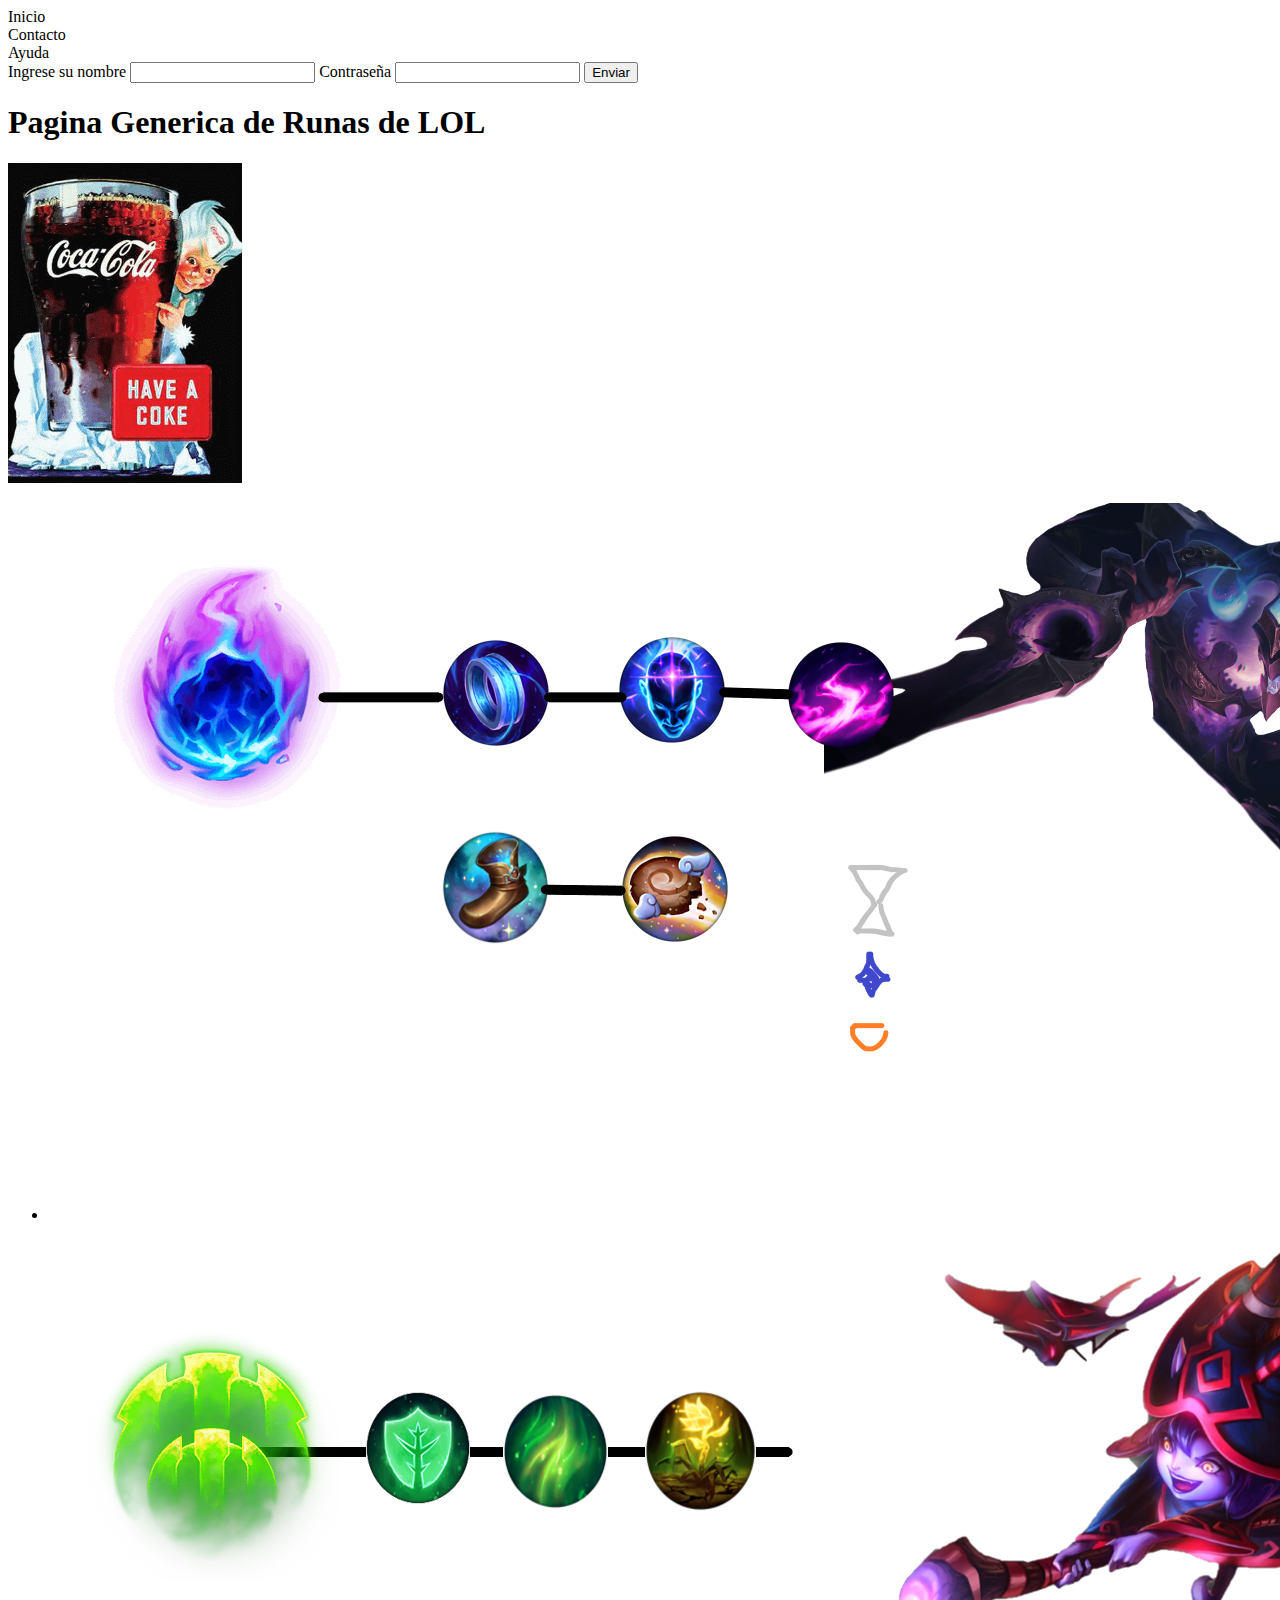
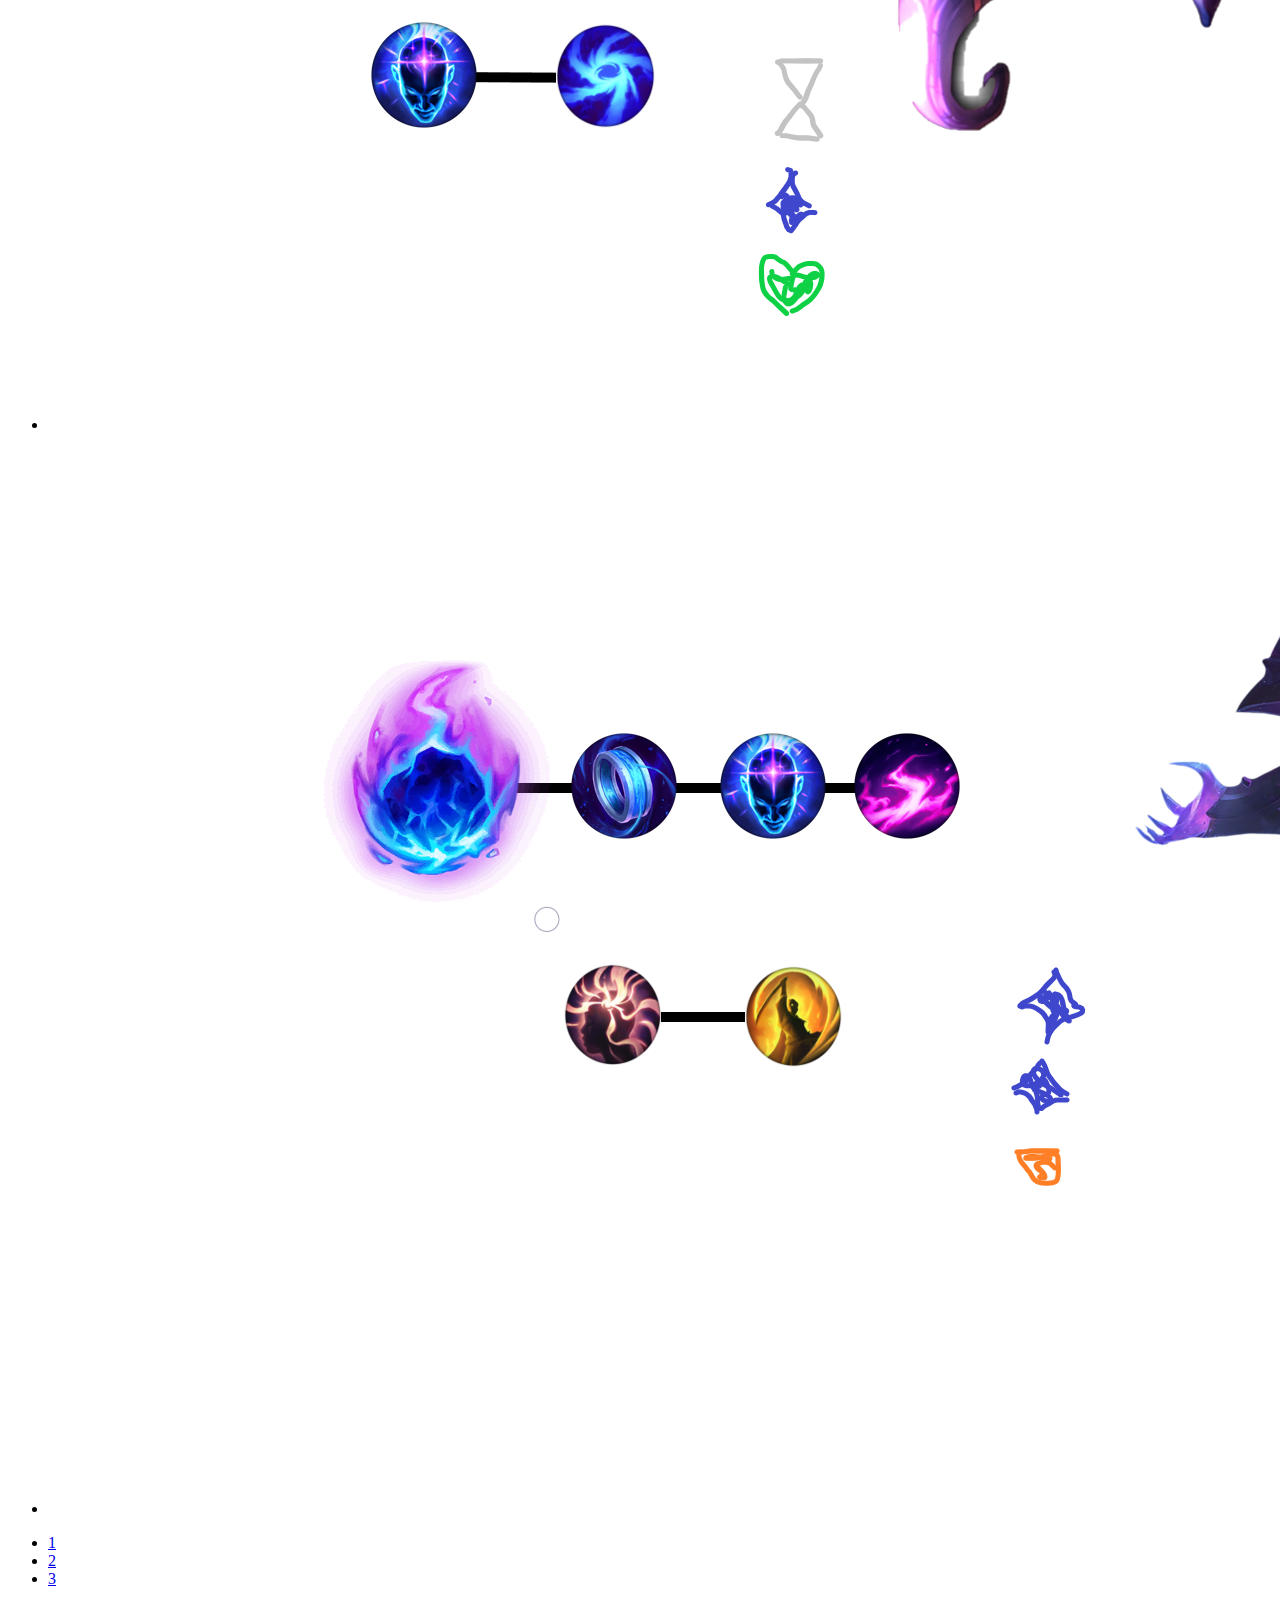
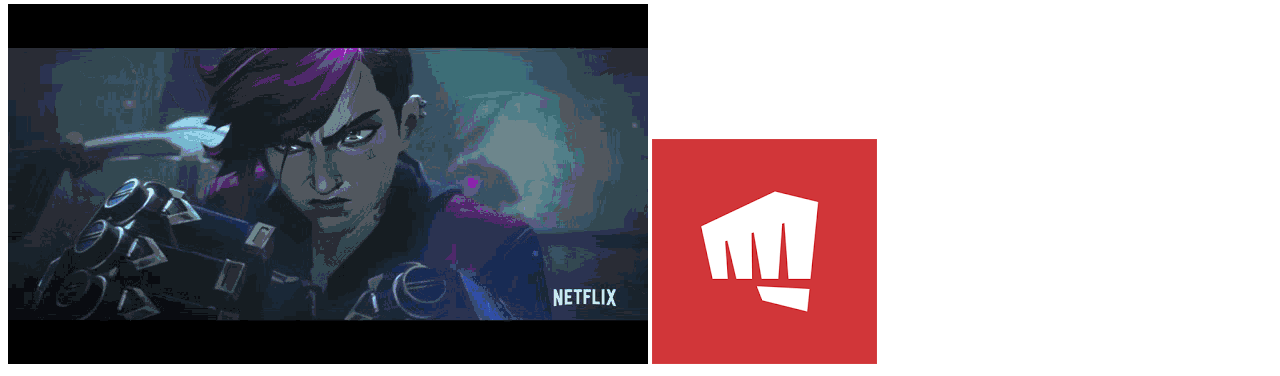
==== index.html @ 7f49e080 "Rename clase.html to index.html" ====
<!DOCTYPE html>
<html lang="en">

<head>
    <meta charset="UTF-8">
    <meta http-equiv="X-UA-Compatible" content="IE=edge">
    <meta name="viewport" content="width=device-width, initial-scale=1.0">
    <title>Pagina generica de runa de lol</title>
    <link rel="stylesheet" href="css/estilo.css">
    <meta name="description" content="en esta pagina podras ver cosas que aportan mucho">
</head>

<body>


    <header>

        <div class="boton">Inicio</div>
        <div class="boton">Contacto</div>
        <div class="boton">Ayuda</div>
        <div class="Login">
            <form>
                <label>Ingrese su nombre
                    <input type="text" name="nombre">
                </label>
                <label>Contraseña
                    <input type="password" name="contraseña">
                </label>
                <input type="submit" name="Ingresar" value="Enviar">
            </form>
        </div>

    </header>
    <h1>Pagina Generica de Runas de LOL</h1>
    <div class="global-container">
            <img src="./img/FM3f.gif">
        
        <div class="container">

            <ul class="slider">
                <li id="slide1">
                <img src="./img/shaco.png"/>
                </li>
                <li id="slide2">
                <img src="./img/lulu.png"/>
                </li>
                <li id="slide3">
                <img src="./img/xerath.png"/>
                </li>
            </ul>

            <ul class="menu">
                <li>
                    <a href="#slide1">1</a>
                </li>
                <li>
                    <a href="#slide2">2</a>
                </li>
                <li>
                    <a href="#slide3">3</a>
                </li>
            </ul>
        </div>
    </div>
    
    <footer>
        <img src="./img/league-of-legends-vi.gif"/>
        <a href="https://www.riotgames.com/es"><img src="./img/riot.png"/></a>
    </footer>
</body>

</html>
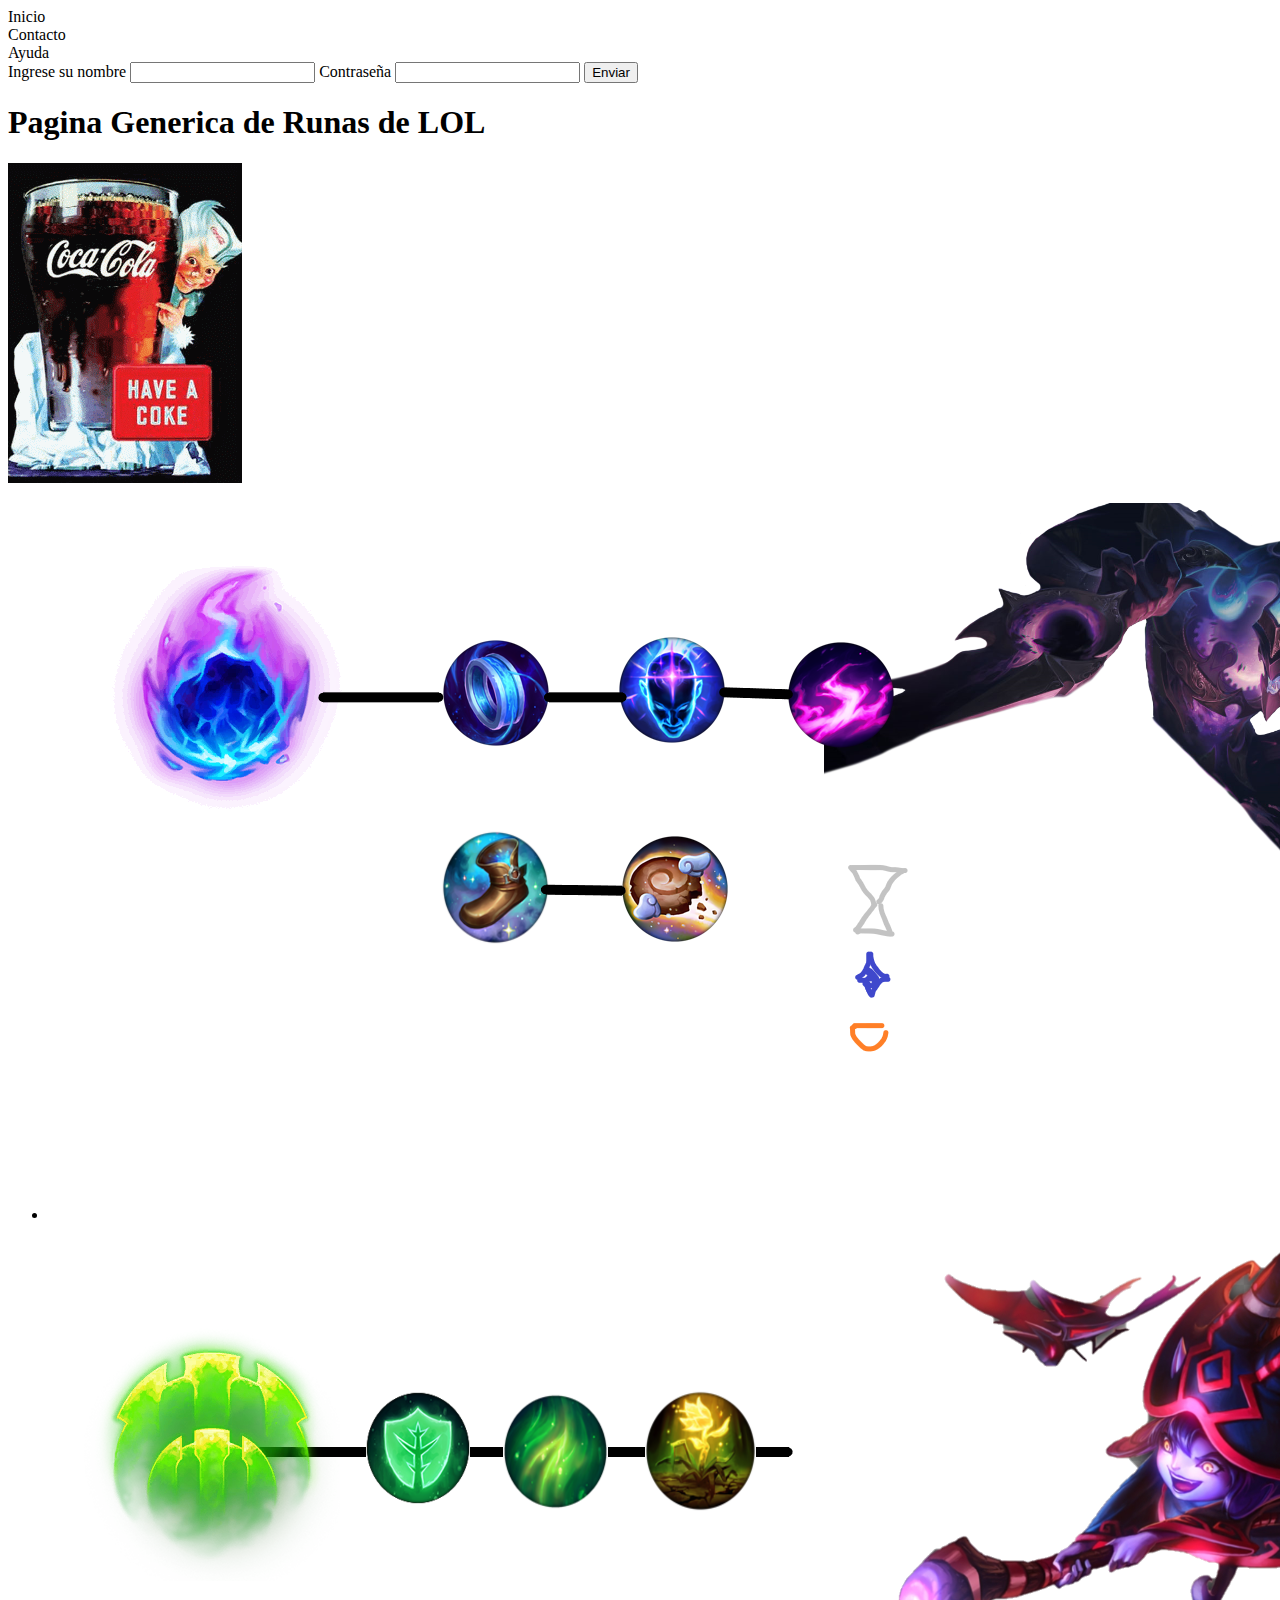
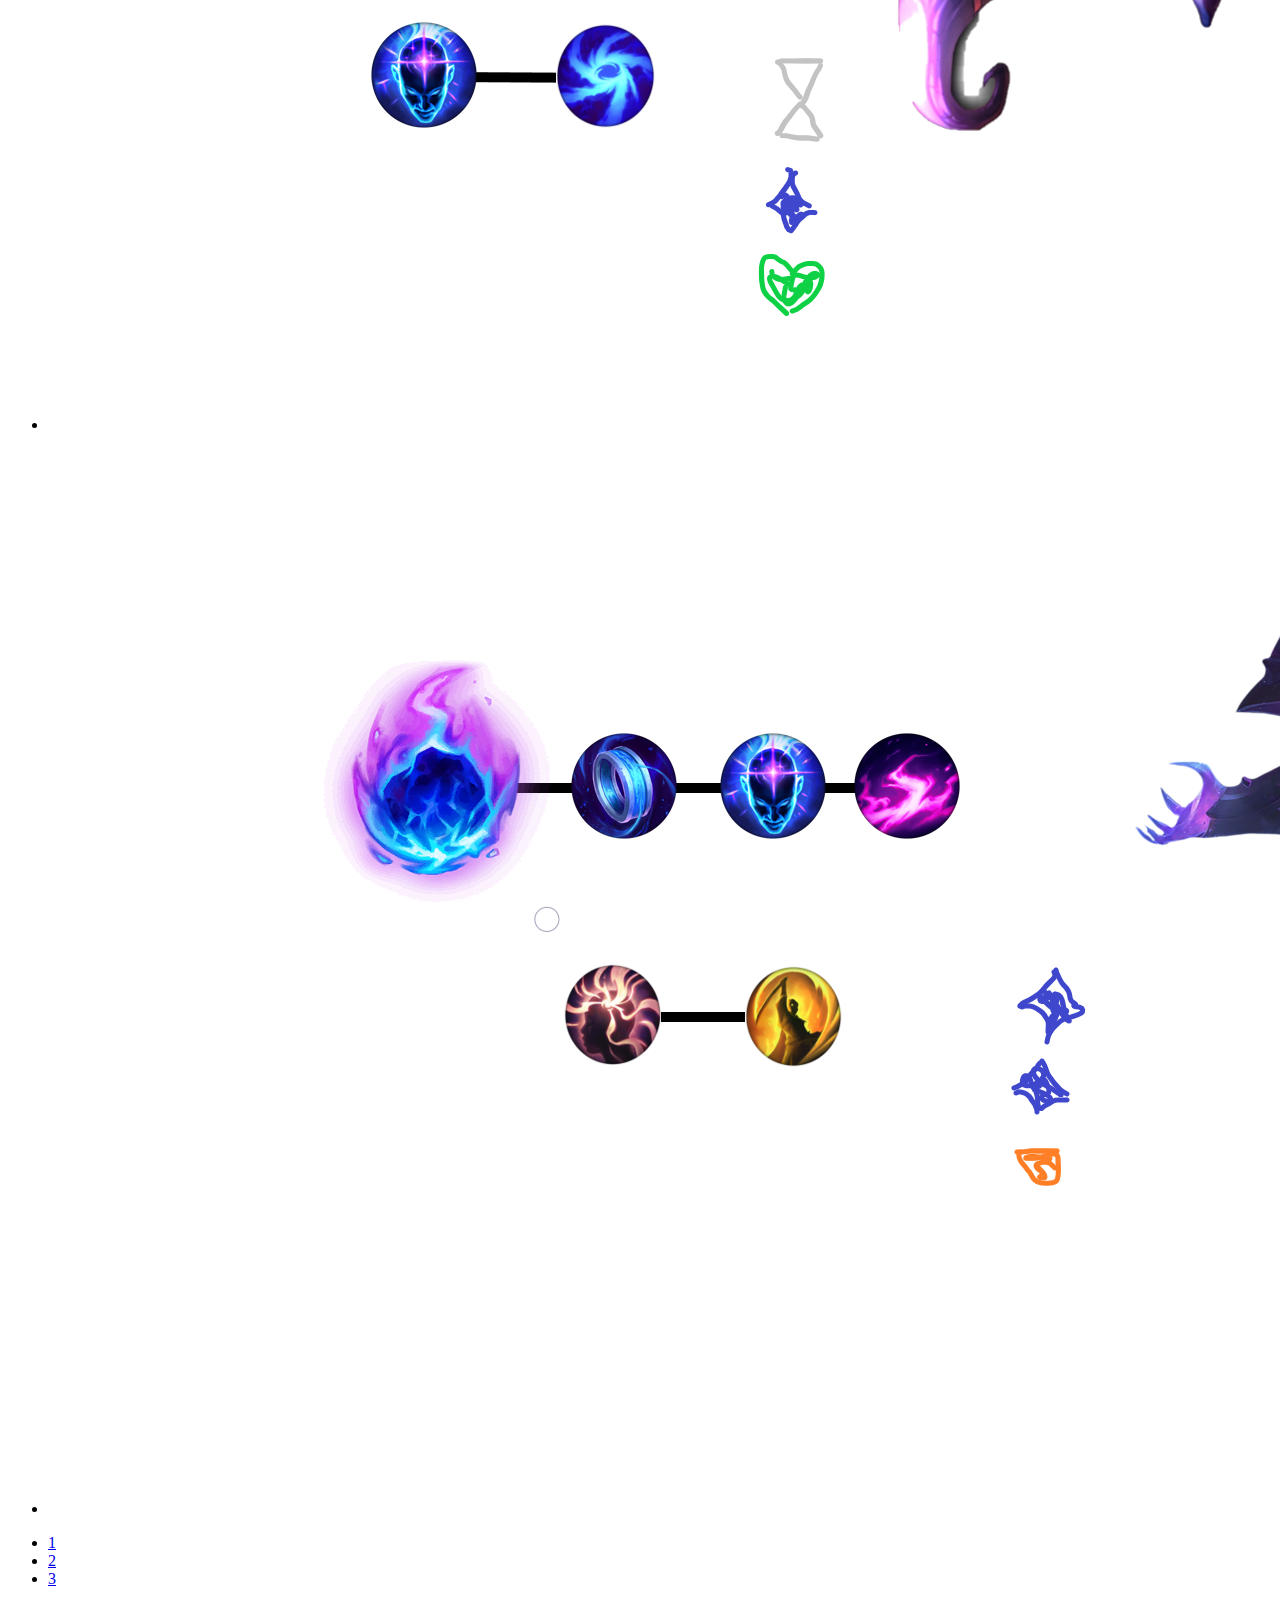
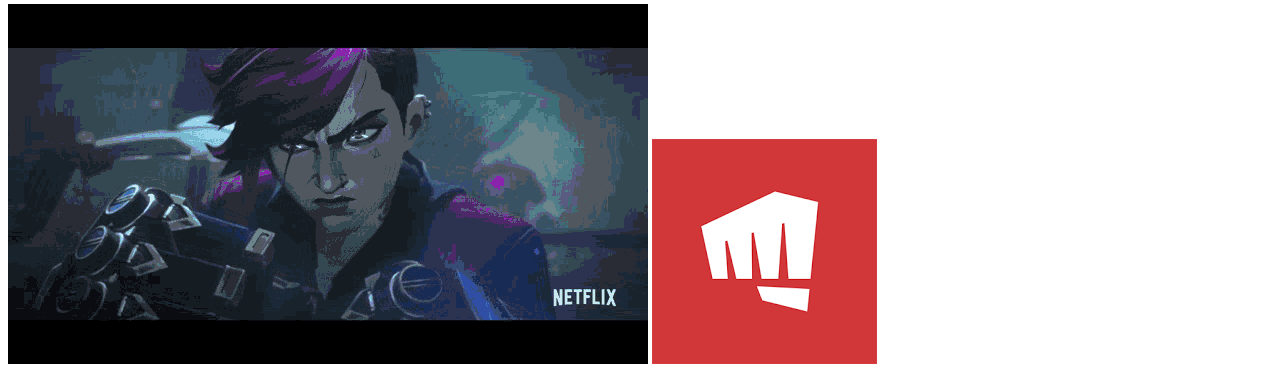
==== commit ef8cd204: "Update index.html" ====
--- a/index.html
+++ b/index.html
@@ -6,7 +6,7 @@
     <meta http-equiv="X-UA-Compatible" content="IE=edge">
     <meta name="viewport" content="width=device-width, initial-scale=1.0">
     <title>Pagina generica de runa de lol</title>
-    <link rel="stylesheet" href="css/estilo.css">
+    <link rel="stylesheet" href="css/style.css">
     <meta name="description" content="en esta pagina podras ver cosas que aportan mucho">
 </head>
 
